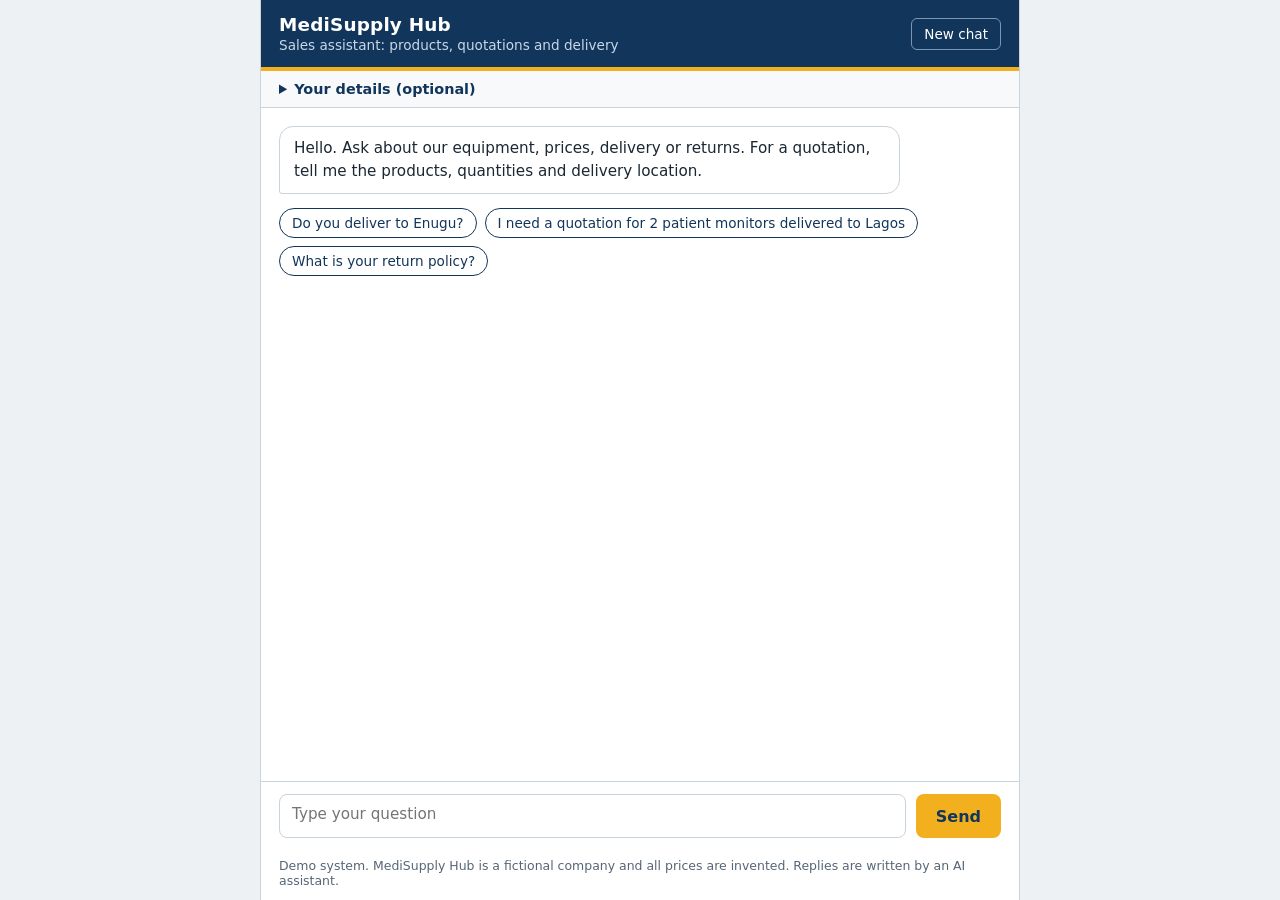
==== chatbot.html @ 32a1d906 "Publish MediSupply AI website Co-authored-by: Copilot <223556219+Copilot@users.noreply.github.com>" ====
<!doctype html>
<html lang="en">
<head>
<meta charset="utf-8">
<meta name="viewport" content="width=device-width, initial-scale=1">
<title>MediSupply Hub: Sales assistant</title>
<style>
  :root {
    --ink: #12355B;
    --ink-soft: #2B4F78;
    --paper: #FFFFFF;
    --wall: #EDF1F4;
    --line: #C9D3DC;
    --amber: #F2B01E;
    --text: #1B2733;
    --muted: #566676;
    --error: #A12D2D;
  }
  * { box-sizing: border-box; }
  html, body { height: 100%; margin: 0; }
  body {
    font-family: "Segoe UI", system-ui, -apple-system, Roboto, Helvetica, Arial, sans-serif;
    background: var(--wall);
    color: var(--text);
    display: flex;
    justify-content: center;
  }
  .app {
    display: flex;
    flex-direction: column;
    width: 100%;
    max-width: 760px;
    height: 100vh;
    height: 100dvh;
    background: var(--paper);
    border-left: 1px solid var(--line);
    border-right: 1px solid var(--line);
  }

  /* Header: a ward-corridor sign */
  header {
    background: var(--ink);
    color: #fff;
    padding: 14px 18px;
    display: flex;
    align-items: center;
    justify-content: space-between;
    gap: 12px;
    border-bottom: 4px solid var(--amber);
  }
  .brand { font-size: 1.15rem; font-weight: 650; letter-spacing: .01em; }
  .tagline { margin: 2px 0 0; font-size: .85rem; color: #C9D8E8; }
  .new-chat {
    background: transparent;
    color: #fff;
    border: 1px solid #7C97B4;
    border-radius: 6px;
    padding: 7px 12px;
    font: inherit;
    font-size: .85rem;
    cursor: pointer;
  }
  .new-chat:hover { background: var(--ink-soft); }

  /* Optional details */
  details {
    border-bottom: 1px solid var(--line);
    background: #F7F9FB;
    padding: 0 18px;
  }
  summary { cursor: pointer; padding: 10px 0; font-size: .9rem; color: var(--ink); font-weight: 600; }
  .details-body { padding: 0 0 14px; }
  .details-body p { margin: 0 0 10px; font-size: .85rem; color: var(--muted); max-width: 62ch; }
  .fields { display: grid; grid-template-columns: repeat(3, 1fr); gap: 10px; }
  .fields label { display: block; font-size: .8rem; color: var(--muted); margin-bottom: 3px; }
  .fields input {
    width: 100%; font: inherit; font-size: .9rem; padding: 8px 10px;
    border: 1px solid var(--line); border-radius: 6px; background: #fff; color: var(--text);
  }

  /* Conversation */
  #log {
    flex: 1;
    overflow-y: auto;
    padding: 18px;
    display: flex;
    flex-direction: column;
    gap: 14px;
  }
  .msg { max-width: 86%; line-height: 1.5; font-size: .95rem; }
  .msg p { margin: 0 0 8px; white-space: pre-line; }
  .msg p:last-child { margin-bottom: 0; }
  .msg.user {
    align-self: flex-end;
    background: var(--ink);
    color: #fff;
    padding: 10px 14px;
    border-radius: 14px 14px 3px 14px;
  }
  .msg.bot {
    align-self: flex-start;
    background: #fff;
    border: 1px solid var(--line);
    padding: 10px 14px;
    border-radius: 14px 14px 14px 3px;
  }
  .msg.error {
    align-self: flex-start;
    color: var(--error);
    font-size: .88rem;
    border-left: 3px solid var(--error);
    padding: 4px 10px;
  }
  .note { margin: 6px 0 0; font-size: .8rem; color: var(--muted); }

  /* The quotation is shown as a ledger slip */
  .ledger {
    margin: 4px 0 10px;
    padding: 10px 12px;
    background: #F7F9FB;
    border-left: 4px solid var(--amber);
    font-family: ui-monospace, "Cascadia Mono", Consolas, monospace;
    font-size: .82rem;
    line-height: 1.55;
    white-space: pre-wrap;
    overflow-x: auto;
  }

  .typing { align-self: flex-start; color: var(--muted); font-size: .88rem; padding: 4px 2px; }
  .typing span { display: inline-block; animation: pulse 1.2s infinite; }
  .typing span:nth-child(2) { animation-delay: .2s; }
  .typing span:nth-child(3) { animation-delay: .4s; }
  @keyframes pulse { 0%, 80%, 100% { opacity: .25; } 40% { opacity: 1; } }

  .chips { display: flex; flex-wrap: wrap; gap: 8px; }
  .chip {
    font: inherit; font-size: .85rem; color: var(--ink);
    background: #fff; border: 1px solid var(--ink); border-radius: 999px;
    padding: 6px 12px; cursor: pointer;
  }
  .chip:hover { background: #EAF0F6; }

  /* Composer */
  form {
    display: flex; gap: 10px; align-items: flex-end;
    padding: 12px 18px;
    border-top: 1px solid var(--line);
    background: #fff;
  }
  textarea {
    flex: 1; resize: none; font: inherit; font-size: .95rem;
    padding: 10px 12px; border: 1px solid var(--line); border-radius: 8px;
    max-height: 140px; min-height: 44px; color: var(--text);
  }
  button.send {
    background: var(--amber); color: var(--ink); border: 0; border-radius: 8px;
    padding: 0 20px; height: 44px; font: inherit; font-weight: 650; cursor: pointer;
  }
  button.send:disabled { opacity: .5; cursor: not-allowed; }
  footer { padding: 8px 18px 12px; font-size: .78rem; color: var(--muted); background: #fff; }

  :focus-visible { outline: 3px solid var(--amber); outline-offset: 2px; }
  @media (max-width: 560px) {
    .fields { grid-template-columns: 1fr; }
    .msg { max-width: 94%; }
  }
  @media (prefers-reduced-motion: reduce) { .typing span { animation: none; opacity: 1; } }
</style>
</head>
<body>
<div class="app">
  <header>
    <div>
      <div class="brand">MediSupply Hub</div>
      <p class="tagline">Sales assistant: products, quotations and delivery</p>
    </div>
    <button class="new-chat" id="newChat" type="button">New chat</button>
  </header>

  <details>
    <summary>Your details (optional)</summary>
    <div class="details-body">
      <p>Add an email or phone number so we can recognise you if you write to us again by email or WhatsApp.</p>
      <div class="fields">
        <div><label for="name">Name</label><input id="name" autocomplete="name"></div>
        <div><label for="email">Email</label><input id="email" type="email" autocomplete="email"></div>
        <div><label for="phone">Phone</label><input id="phone" type="tel" autocomplete="tel"></div>
      </div>
    </div>
  </details>

  <main id="log" aria-live="polite" aria-label="Conversation"></main>

  <form id="composer">
    <label for="input" hidden>Your message</label>
    <textarea id="input" rows="1" placeholder="Type your question" maxlength="1000"></textarea>
    <button class="send" id="send" type="submit">Send</button>
  </form>
  <footer>Demo system. MediSupply Hub is a fictional company and all prices are invented. Replies are written by an AI assistant.</footer>
</div>

<script>
/* ---------- Settings: change the address when the workflow goes live ---------- */
const CONFIG = {
  webhookUrl: 'https://slacked-reoccur-acclimate.ngrok-free.dev/webhook/website-chat',
  timeoutMs: 90000
};

/* ---------- Helpers ---------- */
const $ = id => document.getElementById(id);
const store = {
  get(k) { try { return localStorage.getItem(k); } catch (e) { return null; } },
  set(k, v) { try { localStorage.setItem(k, v); } catch (e) {} }
};
function uid(prefix) {
  const a = new Uint8Array(8);
  crypto.getRandomValues(a);
  return prefix + Array.from(a, b => b.toString(16).padStart(2, '0')).join('');
}

let sessionId = store.get('msh_session') || uid('sess_');
store.set('msh_session', sessionId);

['name', 'email', 'phone'].forEach(f => {
  const saved = store.get('msh_' + f);
  if (saved) $(f).value = saved;
  $(f).addEventListener('change', () => store.set('msh_' + f, $(f).value.trim()));
});

/* ---------- Rendering (text only, never HTML) ---------- */
const log = $('log');

function addParagraphs(container, text) {
  text.split(/\n{2,}/).map(s => s.trim()).filter(Boolean).forEach(p => {
    const el = document.createElement('p');
    el.textContent = p;
    container.appendChild(el);
  });
}

function renderReply(container, text) {
  const m = text.match(/QUOTATION\n[\s\S]*?\nSubtotal:[^\n]*/);
  if (!m) { addParagraphs(container, text); return; }
  addParagraphs(container, text.slice(0, m.index));
  const slip = document.createElement('pre');
  slip.className = 'ledger';
  slip.textContent = m[0];
  container.appendChild(slip);
  addParagraphs(container, text.slice(m.index + m[0].length));
}

function addMessage(role, text, extraNote) {
  const el = document.createElement('div');
  el.className = 'msg ' + role;
  if (role === 'bot') renderReply(el, text); else addParagraphs(el, text);
  if (extraNote) {
    const n = document.createElement('p');
    n.className = 'note';
    n.textContent = extraNote;
    el.appendChild(n);
  }
  log.appendChild(el);
  log.scrollTop = log.scrollHeight;
  return el;
}

function showTyping() {
  const el = document.createElement('div');
  el.className = 'typing';
  el.innerHTML = 'Preparing your answer <span>.</span><span>.</span><span>.</span>';
  log.appendChild(el);
  log.scrollTop = log.scrollHeight;
  return el;
}

function showStart() {
  addMessage('bot',
    'Hello. Ask about our equipment, prices, delivery or returns. For a quotation, tell me the products, quantities and delivery location.');
  const chips = document.createElement('div');
  chips.className = 'chips';
  chips.id = 'chips';
  ['Do you deliver to Enugu?', 'I need a quotation for 2 patient monitors delivered to Lagos', 'What is your return policy?']
    .forEach(q => {
      const b = document.createElement('button');
      b.type = 'button';
      b.className = 'chip';
      b.textContent = q;
      b.addEventListener('click', () => submit(q));
      chips.appendChild(b);
    });
  log.appendChild(chips);
}

/* ---------- Sending ---------- */
let busy = false;
const queuedProductEnquiries = [];

async function submit(text) {
  text = String(text || '').trim();
  if (!text || busy) return;
  busy = true;
  $('send').disabled = true;
  const chips = $('chips'); if (chips) chips.remove();

  addMessage('user', text);
  $('input').value = '';
  autosize();
  const typing = showTyping();

  const body = { session_id: sessionId, message_id: uid('web_'), message: text };
  ['name', 'email', 'phone'].forEach(f => { const v = $(f).value.trim(); if (v) body[f] = v; });

  const ctrl = new AbortController();
  const timer = setTimeout(() => ctrl.abort(), CONFIG.timeoutMs);

  try {
    const res = await fetch(CONFIG.webhookUrl, {
      method: 'POST',
      headers: { 'Content-Type': 'application/json' },
      body: JSON.stringify(body),
      signal: ctrl.signal
    });
    let data = null;
    try { data = await res.json(); } catch (e) {}

    if (res.status === 400) throw new Error('Your message could not be read. Check that it is not empty and try again.');
    if (!res.ok) throw new Error('The assistant is busy right now. Wait a minute and send your message again.');

    const reply = data && typeof data.reply === 'string' && data.reply.trim()
      ? data.reply
      : 'Your message was received. A member of our team will reply shortly.';
    typing.remove();
    addMessage('bot', reply, data && data.needs_human ? 'Passed to our team for follow-up.' : null);
  } catch (err) {
    typing.remove();
    const msg = err.name === 'AbortError'
      ? 'The answer is taking too long. Send your message again.'
      : (err.message && !/fetch|network/i.test(err.message)
          ? err.message
          : 'Could not reach the server. Check your connection and send your message again.');
    addMessage('error', msg);
    $('input').value = text;
    autosize();
  } finally {
    clearTimeout(timer);
    busy = false;
    $('send').disabled = false;
    $('input').focus();
    const queuedEnquiry = queuedProductEnquiries.shift();
    if (queuedEnquiry) setTimeout(() => submit(queuedEnquiry), 0);
  }
}

/* ---------- Composer behaviour ---------- */
function autosize() {
  const t = $('input');
  t.style.height = 'auto';
  t.style.height = Math.min(t.scrollHeight, 140) + 'px';
}
$('input').addEventListener('input', autosize);
$('input').addEventListener('keydown', e => {
  if (e.key === 'Enter' && !e.shiftKey) { e.preventDefault(); submit($('input').value); }
});
$('composer').addEventListener('submit', e => { e.preventDefault(); submit($('input').value); });

window.addEventListener('message', event => {
  if (event.origin !== window.location.origin) return;
  const data = event.data;
  if (!data || data.type !== 'medisupply:product-enquiry') return;
  if (typeof data.productId !== 'string' || typeof data.productName !== 'string') return;
  const message = `What is the product name?\n\nProduct name: ${data.productName}\n\nProduct ID: ${data.productId}`;
  if (busy) {
    queuedProductEnquiries.push(message);
    return;
  }
  submit(message);
});

$('newChat').addEventListener('click', () => {
  if (busy) return;
  sessionId = uid('sess_');
  store.set('msh_session', sessionId);
  log.innerHTML = '';
  showStart();
});

showStart();
</script>
</body>
</html>
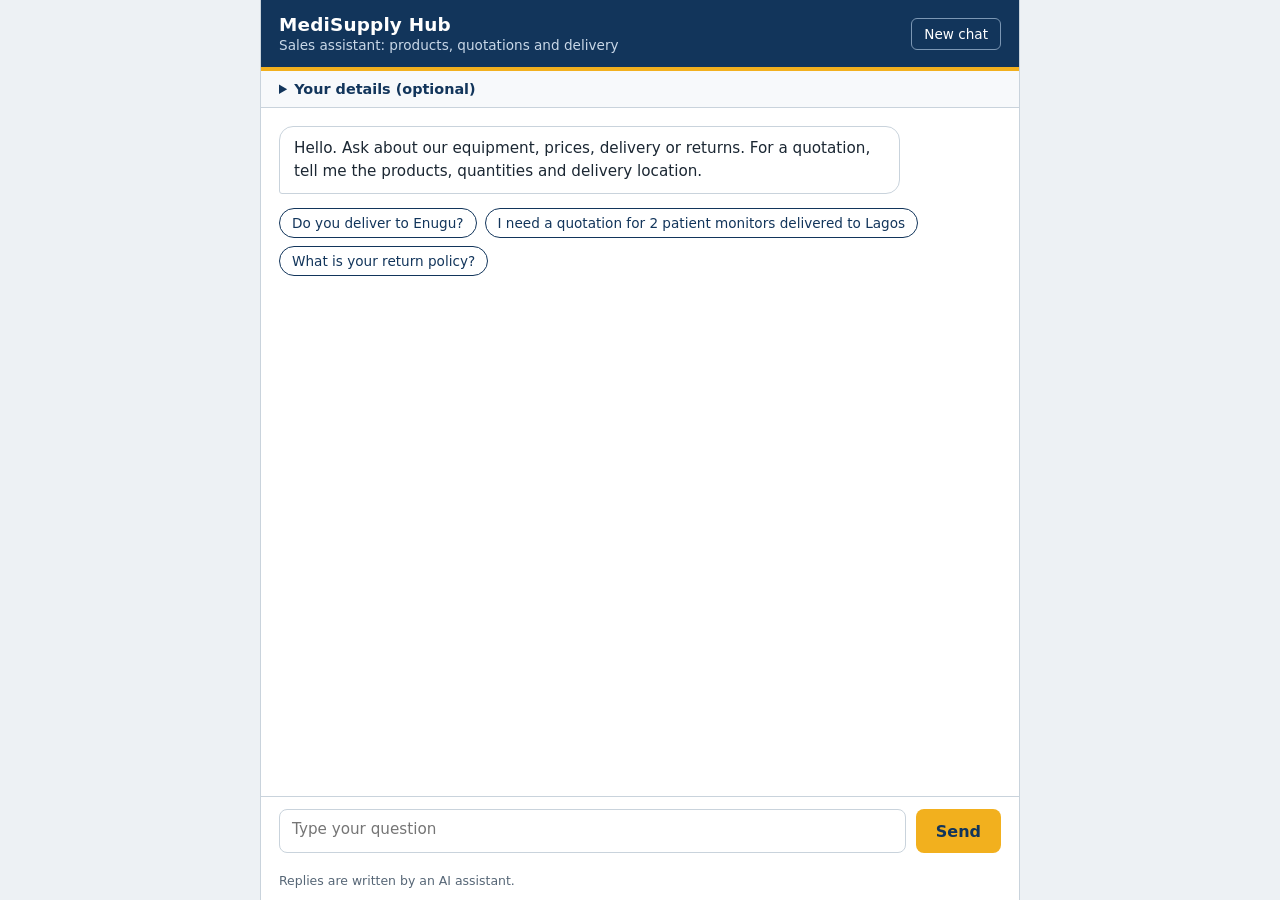
==== commit ed2671f3: "Update chatbot typing and footer copy Co-authored-by: Copilot <223556219+Copilot@users.noreply.githu" ====
--- a/chatbot.html
+++ b/chatbot.html
@@ -196,7 +196,7 @@
     <textarea id="input" rows="1" placeholder="Type your question" maxlength="1000"></textarea>
     <button class="send" id="send" type="submit">Send</button>
   </form>
-  <footer>Demo system. MediSupply Hub is a fictional company and all prices are invented. Replies are written by an AI assistant.</footer>
+  <footer>Replies are written by an AI assistant.</footer>
 </div>
 
 <script>
@@ -267,7 +267,7 @@
 function showTyping() {
   const el = document.createElement('div');
   el.className = 'typing';
-  el.innerHTML = 'Preparing your answer <span>.</span><span>.</span><span>.</span>';
+  el.innerHTML = 'Typing <span>.</span><span>.</span><span>.</span>';
   log.appendChild(el);
   log.scrollTop = log.scrollHeight;
   return el;
